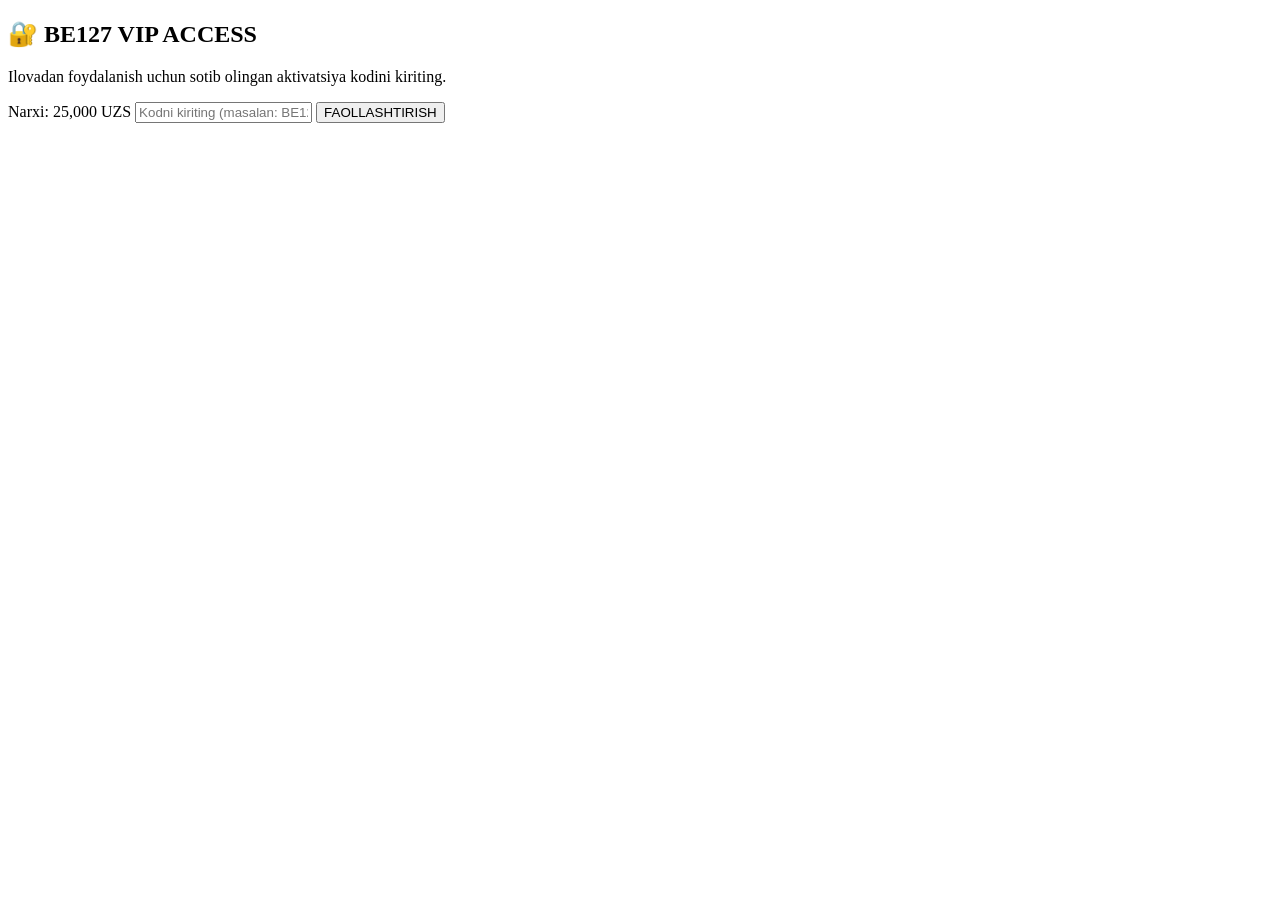
==== index.html @ c341c464 "Create index.html" ====
<!DOCTYPE html>
<html lang="uz">
<head>
    <meta charset="UTF-8">
    <meta name="viewport" content="width=device-width, initial-scale=1.0">
    <title>BE127 - Mines VIP Predictor</title>
    <link rel="stylesheet" href="style.css">
    <script src="https://telegram.org/js/telegram-web-app.js"></script>
</head>
<body>

    <!-- VIP KOD KIRITISH EKRANI (LOCKED) -->
    <div id="authModal" class="auth-modal">
        <div class="auth-card">
            <h2>🔐 BE127 VIP ACCESS</h2>
            <p>Ilovadan foydalanish uchun sotib olingan aktivatsiya kodini kiriting.</p>
            <span class="price-tag">Narxi: 25,000 UZS</span>
            <input type="text" id="vipCodeInput" placeholder="Kodni kiriting (masalan: BE127)...">
            <button onclick="verifyCode()">FAOLLASHTIRISH</button>
            <div id="errorMsg" class="error-msg"></div>
        </div>
    </div>

    <!-- ASOSIY ILOVA (Yashiringan bo'ladi) -->
    <div class="container" id="mainApp" style="display: none;">
        <header class="header">
            <div class="logo">BE127 <span class="badge">MINES VIP</span></div>
            <div class="status-bar"><span class="dot"></span> Online</div>
        </header>

        <div class="settings-card">
            <label>Minalar sonini tanlang:</label>
            <div class="mines-select">
                <button class="mine-btn active" onclick="setMines(1)">1</button>
                <button class="mine-btn" onclick="setMines(3)">3</button>
                <button class="mine-btn" onclick="setMines(5)">5</button>
                <button class="mine-btn" onclick="setMines(7)">7</button>
            </div>
        </div>

        <div class="grid-container" id="minesGrid"></div>

        <div class="stats-info">
            <span>Aniqlik: <strong id="accuracy">99.2%</strong></span>
            <span>Promo: <strong>BE127</strong></span>
        </div>

        <button class="signal-btn" onclick="getSignal()">SIGNAL OLISH 💎</button>
        <div class="footer">POWERD BY THEEAGLE</div>
    </div>

    <script src="script.js"></script>
</body>
</html>
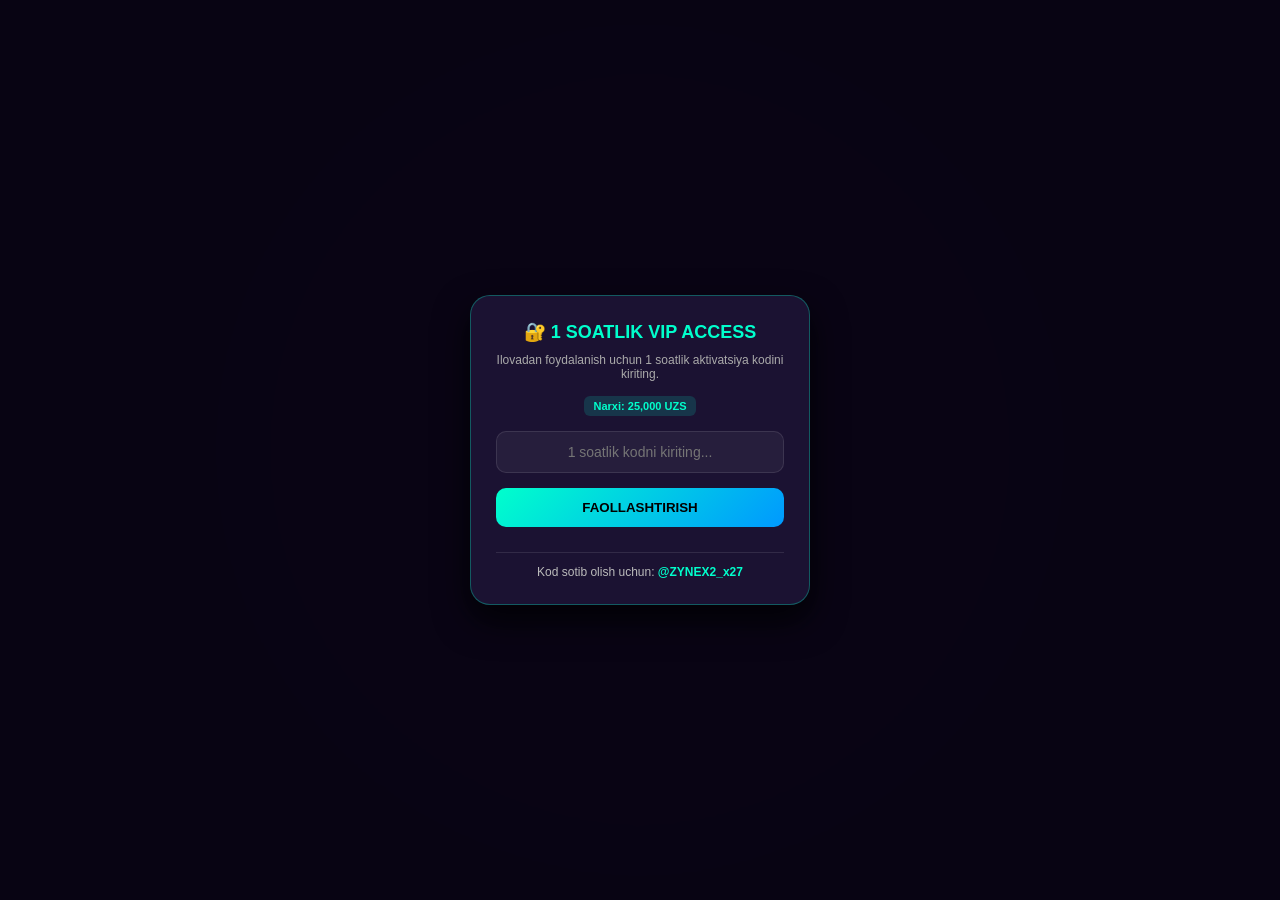
==== commit 72dd79a8: "Update index.html" ====
--- a/index.html
+++ b/index.html
@@ -4,27 +4,68 @@
     <meta charset="UTF-8">
     <meta name="viewport" content="width=device-width, initial-scale=1.0">
     <title>BE127 - Mines VIP Predictor</title>
-    <link rel="stylesheet" href="style.css">
     <script src="https://telegram.org/js/telegram-web-app.js"></script>
+    <style>
+        * { box-sizing: border-box; margin: 0; padding: 0; font-family: 'Segoe UI', Tahoma, sans-serif; }
+        body { background: radial-gradient(circle at center, #1b1238 0%, #090514 100%); color: #fff; display: flex; justify-content: center; align-items: center; min-height: 100vh; padding: 10px; }
+        
+        /* VIP Modal */
+        .auth-modal { position: fixed; top: 0; left: 0; width: 100%; height: 100%; background: rgba(9, 5, 20, 0.95); backdrop-filter: blur(10px); display: flex; justify-content: center; align-items: center; z-index: 999; padding: 20px; }
+        .auth-card { width: 100%; max-width: 340px; background: rgba(30, 20, 55, 0.9); border: 1px solid rgba(0, 255, 204, 0.3); border-radius: 20px; padding: 25px; text-align: center; box-shadow: 0 15px 35px rgba(0,0,0,0.8); }
+        .auth-card h2 { font-size: 18px; color: #00ffcc; margin-bottom: 10px; }
+        .auth-card p { font-size: 12px; color: #aaa; margin-bottom: 15px; }
+        .price-tag { display: inline-block; background: rgba(0, 255, 204, 0.15); color: #00ffcc; font-size: 11px; padding: 4px 10px; border-radius: 6px; margin-bottom: 15px; font-weight: bold; }
+        .auth-card input { width: 100%; background: rgba(255,255,255,0.05); border: 1px solid rgba(255,255,255,0.1); padding: 12px; border-radius: 10px; color: #fff; font-size: 14px; text-align: center; margin-bottom: 15px; outline: none; }
+        .auth-card input:focus { border-color: #00ffcc; }
+        .auth-card button { width: 100%; background: linear-gradient(135deg, #00ffcc, #0099ff); color: #000; border: none; padding: 12px; border-radius: 10px; font-weight: 800; cursor: pointer; margin-bottom: 15px; }
+        .error-msg { color: #ff4d4d; font-size: 11px; margin-top: 10px; }
+        
+        .admin-box { font-size: 12px; color: #bbb; border-top: 1px solid rgba(255,255,255,0.1); padding-top: 12px; margin-top: 5px; }
+        .admin-box a { color: #00ffcc; text-decoration: none; font-weight: bold; }
+
+        /* Asosiy Ilova */
+        .container { width: 100%; max-width: 380px; background: rgba(30, 20, 55, 0.75); backdrop-filter: blur(15px); border: 1px solid rgba(255, 215, 0, 0.2); border-radius: 20px; padding: 20px; box-shadow: 0 15px 35px rgba(0,0,0,0.7); }
+        .header { display: flex; justify-content: space-between; align-items: center; margin-bottom: 20px; }
+        .logo { font-size: 18px; font-weight: 800; background: linear-gradient(135deg, #00ffcc, #ffcc00); -webkit-background-clip: text; -webkit-text-fill-color: transparent; }
+        .badge { background: rgba(255, 204, 0, 0.15); -webkit-text-fill-color: #ffcc00; font-size: 10px; padding: 3px 8px; border-radius: 6px; border: 1px solid rgba(255, 204, 0, 0.3); }
+        .status-bar { font-size: 12px; color: #00ffcc; display: flex; align-items: center; gap: 5px; }
+        .dot { width: 8px; height: 8px; background: #00ffcc; border-radius: 50%; box-shadow: 0 0 8px #00ffcc; }
+        .settings-card { background: rgba(255, 255, 255, 0.03); padding: 12px; border-radius: 12px; margin-bottom: 15px; border: 1px solid rgba(255, 255, 255, 0.05); }
+        .settings-card label { font-size: 12px; color: #ccaaff; display: block; margin-bottom: 8px; }
+        .mines-select { display: flex; gap: 8px; }
+        .mine-btn { flex: 1; background: rgba(255, 255, 255, 0.05); border: 1px solid rgba(255, 255, 255, 0.1); color: #fff; padding: 8px; border-radius: 8px; font-weight: bold; cursor: pointer; }
+        .mine-btn.active, .mine-btn:hover { background: linear-gradient(135deg, #00ffcc, #0099ff); color: #000; border-color: #00ffcc; }
+        .grid-container { display: grid; grid-template-columns: repeat(5, 1fr); gap: 8px; margin-bottom: 15px; }
+        .cell { aspect-ratio: 1; background: rgba(15, 10, 30, 0.8); border: 1px solid rgba(255, 255, 255, 0.08); border-radius: 10px; display: flex; justify-content: center; align-items: center; font-size: 20px; transition: 0.3s; }
+        .cell.gem { background: rgba(0, 255, 204, 0.25); border-color: #00ffcc; box-shadow: 0 0 15px rgba(0, 255, 204, 0.6); transform: scale(1.05); }
+        .stats-info { display: flex; justify-content: space-between; font-size: 12px; color: #ccaaff; margin-bottom: 15px; padding: 0 5px; }
+        .stats-info strong { color: #fff; }
+        .signal-btn { width: 100%; background: linear-gradient(135deg, #ffcc00, #ff6600); color: #000; border: none; padding: 14px; border-radius: 12px; font-size: 15px; font-weight: 800; cursor: pointer; box-shadow: 0 5px 20px rgba(255, 204, 0, 0.4); }
+        .footer { text-align: center; font-size: 9px; color: #7755aa; margin-top: 15px; letter-spacing: 1px; }
+    </style>
 </head>
 <body>
 
-    <!-- VIP KOD KIRITISH EKRANI (LOCKED) -->
+    <!-- VIP KOD KIRITISH EKRANI (1 SOATGA AMAL QILADI) -->
     <div id="authModal" class="auth-modal">
         <div class="auth-card">
-            <h2>🔐 BE127 VIP ACCESS</h2>
-            <p>Ilovadan foydalanish uchun sotib olingan aktivatsiya kodini kiriting.</p>
+            <h2>🔐 1 SOATLIK VIP ACCESS</h2>
+            <p>Ilovadan foydalanish uchun 1 soatlik aktivatsiya kodini kiriting.</p>
             <span class="price-tag">Narxi: 25,000 UZS</span>
-            <input type="text" id="vipCodeInput" placeholder="Kodni kiriting (masalan: BE127)...">
+            <input type="text" id="vipCodeInput" placeholder="1 soatlik kodni kiriting...">
             <button onclick="verifyCode()">FAOLLASHTIRISH</button>
             <div id="errorMsg" class="error-msg"></div>
+            
+            <div class="admin-box">
+                Kod sotib olish uchun: <a href="https://t.me/ZYNEX2_x27" target="_blank">@ZYNEX2_x27</a>
+            </div>
         </div>
     </div>
 
-    <!-- ASOSIY ILOVA (Yashiringan bo'ladi) -->
+    <!-- ASOSIY ILOVA -->
     <div class="container" id="mainApp" style="display: none;">
         <header class="header">
-            <div class="logo">BE127 <span class="badge">MINES VIP</span></div>
+            <div class="logo">BE127 <span class="badge">VIP</span></div>
             <div class="status-bar"><span class="dot"></span> Online</div>
         </header>
 
@@ -46,9 +87,87 @@
         </div>
 
         <button class="signal-btn" onclick="getSignal()">SIGNAL OLISH 💎</button>
-        <div class="footer">POWERD BY THEEAGLE</div>
+        <div class="footer">POWERED BY THEEAGLE</div>
     </div>
 
-    <script src="script.js"></script>
+    <script>
+        // Har 1 soatda (3600000 millisekund) kodning amal qilish muddatini tekshiramiz
+        window.onload = function() {
+            const loginTime = localStorage.getItem('be127_login_time');
+            const currentTime = new Date().getTime();
+            
+            // Agar 1 soat (3600000 ms) o'tmagan bo'lsa, ilovani ochamiz
+            if(loginTime && (currentTime - loginTime < 3600000)) {
+                document.getElementById('authModal').style.display = 'none';
+                document.getElementById('mainApp').style.display = 'block';
+            } else {
+                localStorage.removeItem('be127_vip_active');
+            }
+        }
+
+        function verifyCode() {
+            const inputCode = document.getElementById('vipCodeInput').value.trim();
+            
+            // Brauzer localStorage orqali admin paneldan olingan oxirgi kodni tekshiradi
+            const activeAdminCode = localStorage.getItem('admin_current_code') || 'BE127VIP';
+
+            if(inputCode === activeAdminCode && inputCode !== "") {
+                localStorage.setItem('be127_vip_active', 'true');
+                localStorage.setItem('be127_login_time', new Date().getTime()); // Hozirgi vaqtni saqlaymiz
+                document.getElementById('authModal').style.display = 'none';
+                document.getElementById('mainApp').style.display = 'block';
+            } else {
+                document.getElementById('errorMsg').innerText = "Kod noto'g'ri yoki eskirgan! Admindan yangi kod oling.";
+            }
+        }
+
+        let selectedMines = 1;
+        function setMines(count) {
+            selectedMines = count;
+            document.querySelectorAll('.mine-btn').forEach(btn => btn.classList.remove('active'));
+            if(event && event.target) event.target.classList.add('active');
+        }
+
+        const gridContainer = document.getElementById('minesGrid');
+        function createGrid() {
+            if(!gridContainer) return;
+            gridContainer.innerHTML = '';
+            for (let i = 0; i < 25; i++) {
+                const cell = document.createElement('div');
+                cell.classList.add('cell');
+                cell.dataset.index = i;
+                gridContainer.appendChild(cell);
+            }
+        }
+        createGrid();
+
+        function getSignal() {
+            const cells = document.querySelectorAll('.cell');
+            cells.forEach(c => {
+                c.classList.remove('gem');
+                c.innerHTML = '';
+            });
+
+            let gemCount = selectedMines <= 3 ? 5 : 4;
+            let selectedIndices = [];
+            while(selectedIndices.length < gemCount) {
+                let randomIndex = Math.floor(Math.random() * 25);
+                if(!selectedIndices.includes(randomIndex)) selectedIndices.push(randomIndex);
+            }
+
+            selectedIndices.forEach((index, i) => {
+                setTimeout(() => {
+                    let cell = cells[index];
+                    if(cell) {
+                        cell.classList.add('gem');
+                        cell.innerHTML = '💎';
+                    }
+                }, i * 150);
+            });
+
+            let randomAcc = (98 + Math.random() * 1.8).toFixed(1);
+            document.getElementById('accuracy').innerText = randomAcc + '%';
+        }
+    </script>
 </body>
 </html>
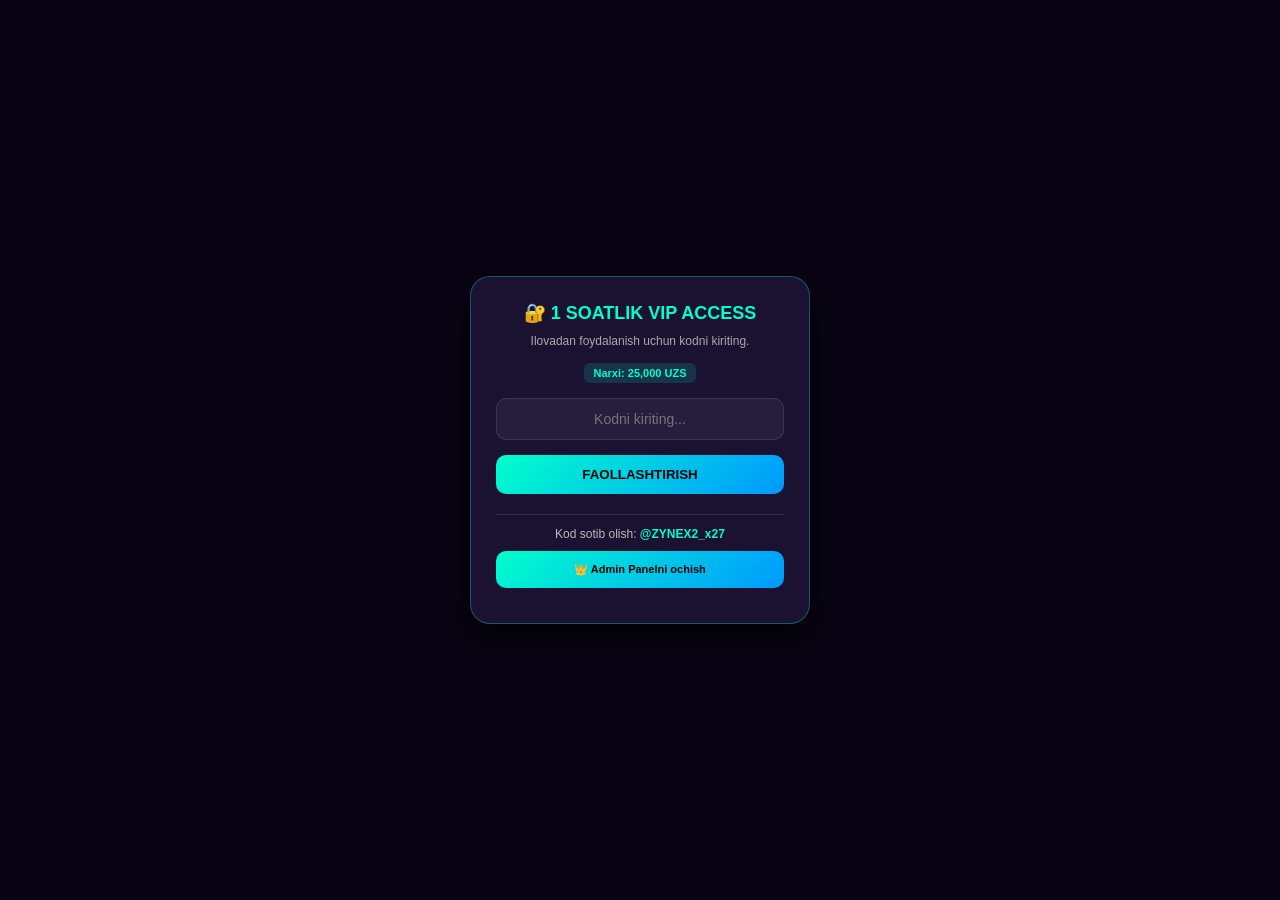
==== commit 4fff43cc: "Update index.html" ====
--- a/index.html
+++ b/index.html
@@ -17,11 +17,17 @@
         .price-tag { display: inline-block; background: rgba(0, 255, 204, 0.15); color: #00ffcc; font-size: 11px; padding: 4px 10px; border-radius: 6px; margin-bottom: 15px; font-weight: bold; }
         .auth-card input { width: 100%; background: rgba(255,255,255,0.05); border: 1px solid rgba(255,255,255,0.1); padding: 12px; border-radius: 10px; color: #fff; font-size: 14px; text-align: center; margin-bottom: 15px; outline: none; }
         .auth-card input:focus { border-color: #00ffcc; }
-        .auth-card button { width: 100%; background: linear-gradient(135deg, #00ffcc, #0099ff); color: #000; border: none; padding: 12px; border-radius: 10px; font-weight: 800; cursor: pointer; margin-bottom: 15px; }
-        .error-msg { color: #ff4d4d; font-size: 11px; margin-top: 10px; }
+        .auth-card button { width: 100%; background: linear-gradient(135deg, #00ffcc, #0099ff); color: #000; border: none; padding: 12px; border-radius: 10px; font-weight: 800; cursor: pointer; margin-bottom: 10px; }
         
-        .admin-box { font-size: 12px; color: #bbb; border-top: 1px solid rgba(255,255,255,0.1); padding-top: 12px; margin-top: 5px; }
+        .admin-open-btn { background: transparent; border: 1px dashed #ffcc00; color: #ffcc00; padding: 8px; border-radius: 8px; width: 100%; font-size: 11px; cursor: pointer; margin-top: 10px; }
+        .error-msg { color: #ff4d4d; font-size: 11px; margin-top: 5px; }
+        .admin-box { font-size: 12px; color: #bbb; border-top: 1px solid rgba(255,255,255,0.1); padding-top: 12px; margin-top: 10px; }
         .admin-box a { color: #00ffcc; text-decoration: none; font-weight: bold; }
+
+        /* Admin Panel Modal */
+        .admin-modal { position: fixed; top: 0; left: 0; width: 100%; height: 100%; background: rgba(9, 5, 20, 0.95); display: none; justify-content: center; align-items: center; z-index: 1000; padding: 20px; }
+        .admin-card { width: 100%; max-width: 340px; background: rgba(30, 20, 55, 0.95); border: 1px solid #ffcc00; border-radius: 20px; padding: 25px; text-align: center; }
+        .code-display { background: rgba(0, 255, 204, 0.1); border: 2px dashed #00ffcc; padding: 12px; border-radius: 10px; font-size: 18px; font-weight: bold; color: #00ffcc; margin: 15px 0; letter-spacing: 2px; }
 
         /* Asosiy Ilova */
         .container { width: 100%; max-width: 380px; background: rgba(30, 20, 55, 0.75); backdrop-filter: blur(15px); border: 1px solid rgba(255, 215, 0, 0.2); border-radius: 20px; padding: 20px; box-shadow: 0 15px 35px rgba(0,0,0,0.7); }
@@ -46,19 +52,32 @@
 </head>
 <body>
 
-    <!-- VIP KOD KIRITISH EKRANI (1 SOATGA AMAL QILADI) -->
+    <!-- VIP KOD KIRITISH EKRANI -->
     <div id="authModal" class="auth-modal">
         <div class="auth-card">
             <h2>🔐 1 SOATLIK VIP ACCESS</h2>
-            <p>Ilovadan foydalanish uchun 1 soatlik aktivatsiya kodini kiriting.</p>
+            <p>Ilovadan foydalanish uchun kodni kiriting.</p>
             <span class="price-tag">Narxi: 25,000 UZS</span>
-            <input type="text" id="vipCodeInput" placeholder="1 soatlik kodni kiriting...">
+            <input type="text" id="vipCodeInput" placeholder="Kodni kiriting...">
             <button onclick="verifyCode()">FAOLLASHTIRISH</button>
             <div id="errorMsg" class="error-msg"></div>
             
             <div class="admin-box">
-                Kod sotib olish uchun: <a href="https://t.me/ZYNEX2_x27" target="_blank">@ZYNEX2_x27</a>
+                Kod sotib olish: <a href="https://t.me/ZYNEX2_x27" target="_blank">@ZYNEX2_x27</a>
             </div>
+            
+            <button class="admin-open-btn" onclick="openAdminPanel()">👑 Admin Panelni ochish</button>
+        </div>
+    </div>
+
+    <!-- ADMIN PANEL MODALI (O'zing uchun ichida chiqadi) -->
+    <div id="adminModal" class="admin-modal">
+        <div class="admin-card">
+            <h2 style="color: #ffcc00;">👑 ADMIN PANEL</h2>
+            <p style="font-size: 12px; color: #ccc;">Hozirgi faol 1 soatlik kod:</p>
+            <div class="code-display" id="currentCodeBox">Yuklanmoqda...</div>
+            <button onclick="generateNewCode()" style="background: linear-gradient(135deg, #ffcc00, #ff6600); color: #000; border:none; padding:12px; border-radius:10px; font-weight:bold; width:100%; cursor:pointer; margin-bottom:10px;">YANGI KOD YARATISH 🔄</button>
+            <button onclick="closeAdminPanel()" style="background: rgba(255,255,255,0.1); color: #fff; border:none; padding:10px; border-radius:10px; width:100%; cursor:pointer;">Yopish</button>
         </div>
     </div>
 
@@ -91,12 +110,10 @@
     </div>
 
     <script>
-        // Har 1 soatda (3600000 millisekund) kodning amal qilish muddatini tekshiramiz
         window.onload = function() {
             const loginTime = localStorage.getItem('be127_login_time');
             const currentTime = new Date().getTime();
             
-            // Agar 1 soat (3600000 ms) o'tmagan bo'lsa, ilovani ochamiz
             if(loginTime && (currentTime - loginTime < 3600000)) {
                 document.getElementById('authModal').style.display = 'none';
                 document.getElementById('mainApp').style.display = 'block';
@@ -107,18 +124,36 @@
 
         function verifyCode() {
             const inputCode = document.getElementById('vipCodeInput').value.trim();
-            
-            // Brauzer localStorage orqali admin paneldan olingan oxirgi kodni tekshiradi
             const activeAdminCode = localStorage.getItem('admin_current_code') || 'BE127VIP';
 
             if(inputCode === activeAdminCode && inputCode !== "") {
                 localStorage.setItem('be127_vip_active', 'true');
-                localStorage.setItem('be127_login_time', new Date().getTime()); // Hozirgi vaqtni saqlaymiz
+                localStorage.setItem('be127_login_time', new Date().getTime());
                 document.getElementById('authModal').style.display = 'none';
                 document.getElementById('mainApp').style.display = 'block';
             } else {
-                document.getElementById('errorMsg').innerText = "Kod noto'g'ri yoki eskirgan! Admindan yangi kod oling.";
-            }
+                document.getElementById('errorMsg').innerText = "Noto'g'ri kod! Admindan oling.";
+            }
+        }
+
+        function openAdminPanel() {
+            let savedCode = localStorage.getItem('admin_current_code');
+            if(!savedCode) {
+                savedCode = "BE127-" + Math.floor(1000 + Math.random() * 9000);
+                localStorage.setItem('admin_current_code', savedCode);
+            }
+            document.getElementById('currentCodeBox').innerText = savedCode;
+            document.getElementById('adminModal').style.display = 'flex';
+        }
+
+        function closeAdminPanel() {
+            document.getElementById('adminModal').style.display = 'none';
+        }
+
+        function generateNewCode() {
+            const randomCode = "BE127-" + Math.floor(1000 + Math.random() * 9000);
+            localStorage.setItem('admin_current_code', randomCode);
+            document.getElementById('currentCodeBox').innerText = randomCode;
         }
 
         let selectedMines = 1;
@@ -133,7 +168,7 @@
             if(!gridContainer) return;
             gridContainer.innerHTML = '';
             for (let i = 0; i < 25; i++) {
-                const cell = document.createElement('div');
+                let cell = document.createElement('div');
                 cell.classList.add('cell');
                 cell.dataset.index = i;
                 gridContainer.appendChild(cell);
